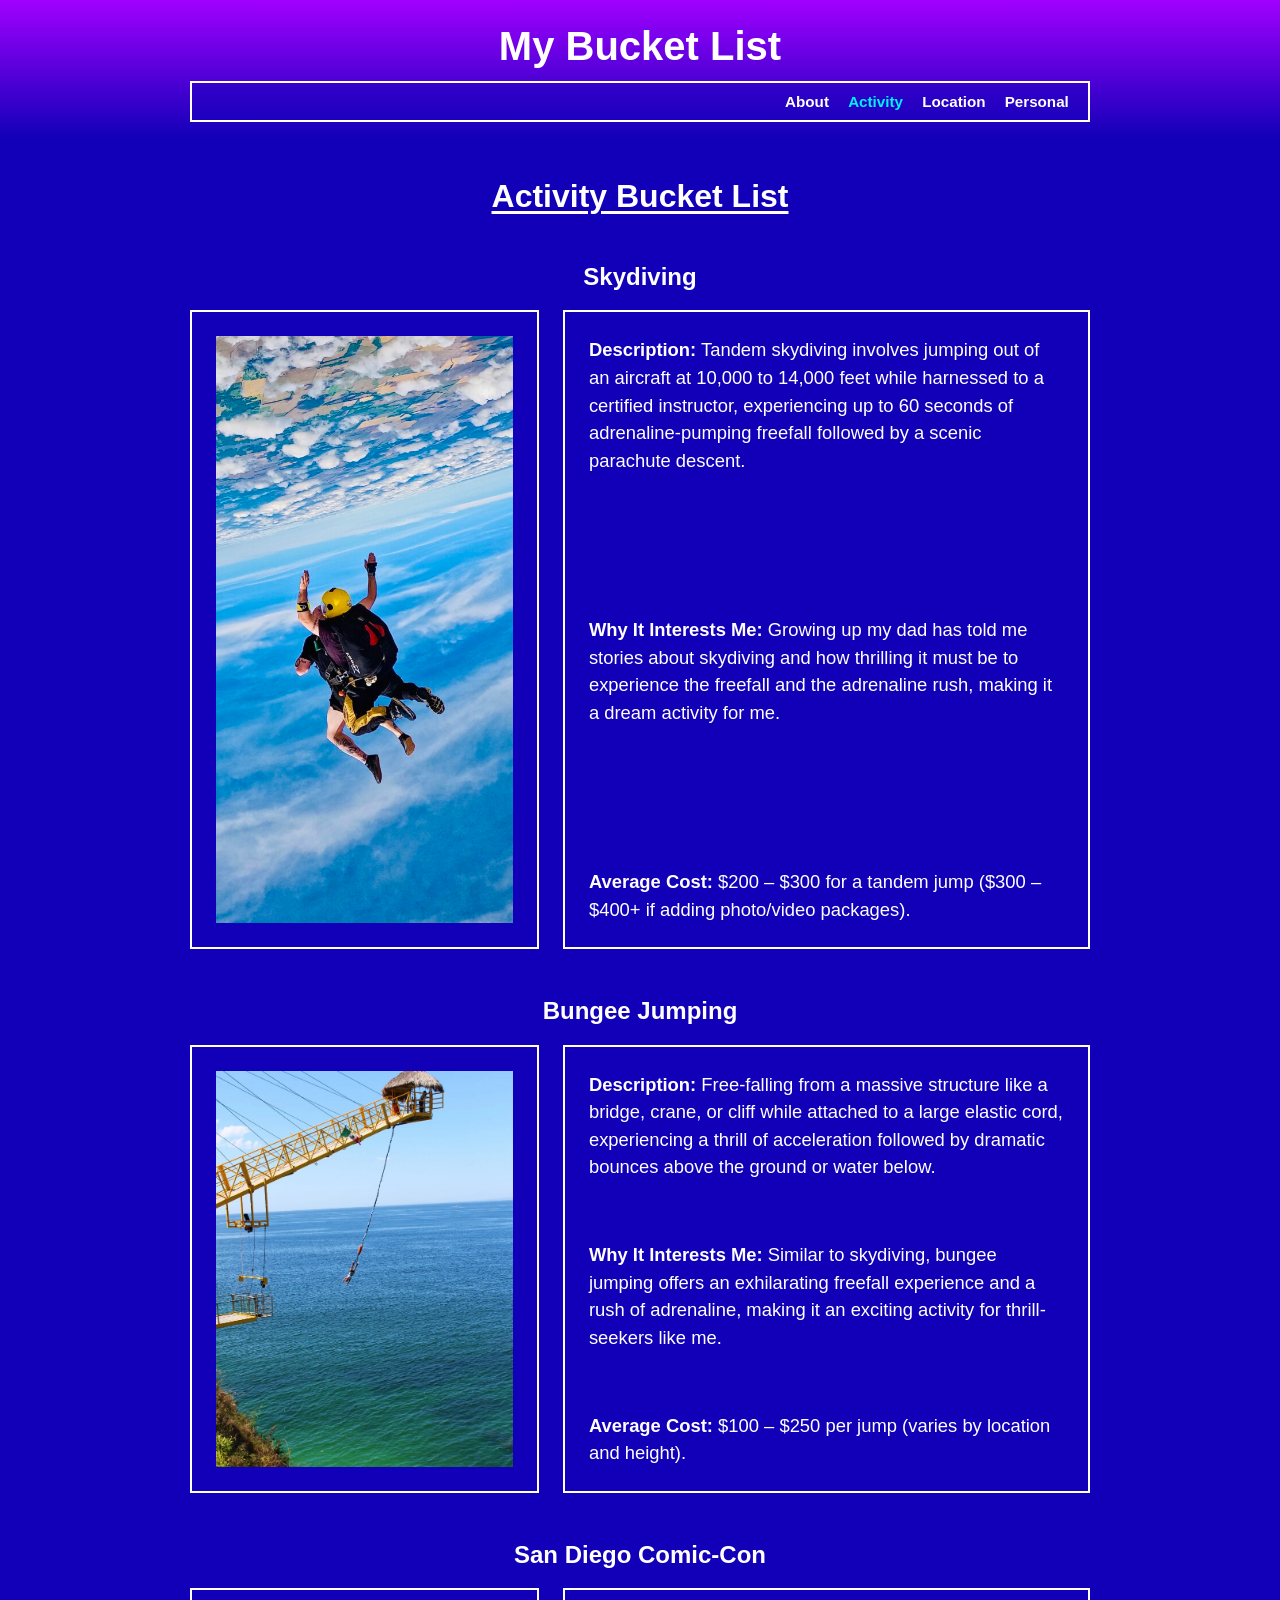
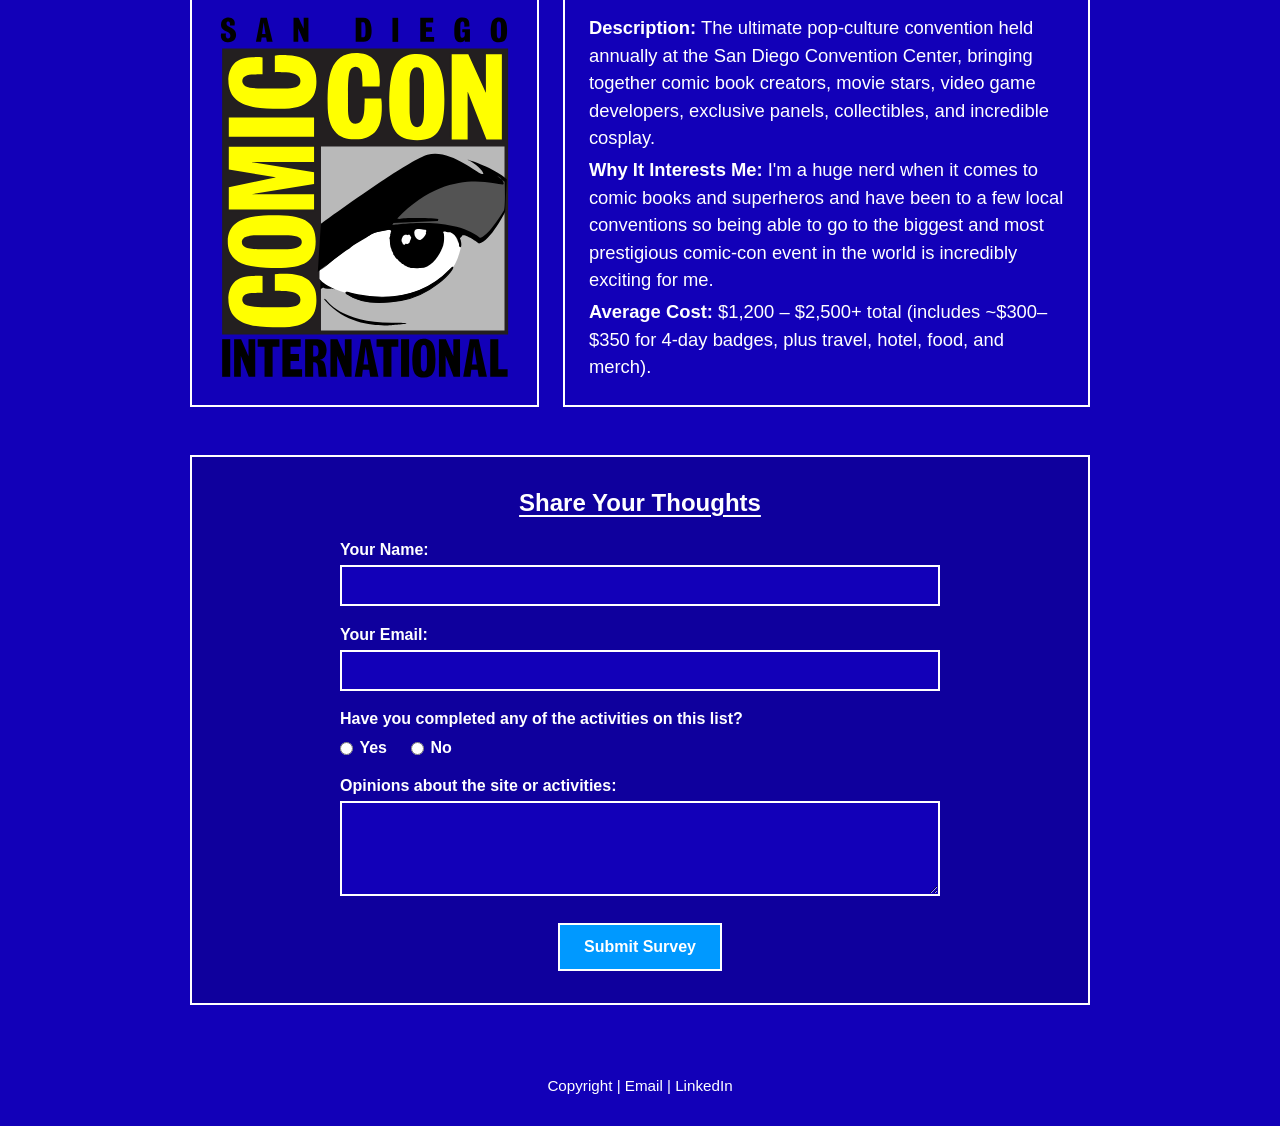
==== activity.html @ 5083dd4b "Add files via upload Update 2" ====
<!DOCTYPE html>
<html lang="en">
<head>
    <meta charset="UTF-8">
    <meta name="viewport" content="width=device-width, initial-scale=1.0">
    <title>My Bucket List - Activity</title>
    <link rel="stylesheet" href="style.css">
</head>
<body>

    <header>
        <h1>My Bucket List</h1>
        <nav>
            <ul>
                <li><a href="index.html">About</a></li>
                <li><a href="activity.html" class="active">Activity</a></li>
                <li><a href="location.html">Location</a></li>
                <li><a href="personal.html">Personal</a></li>
            </ul>
        </nav>
    </header>

    <main>
        <div class="intro" style="margin-bottom: 3rem;">
            <h2>Activity Bucket List</h2>   
        </div>

        <!-- Activity 1: Skydiving -->
        <section class="item-container" style="margin-bottom: 3rem;">
            <h3>Skydiving</h3>
            <div class="content-grid">
                <div class="media-box">
                    <img src="skydiving.jpeg" alt="Tandem skydiving in the sky">
                </div>
                <div class="description-box">
                    <div>
                        <p><strong>Description:</strong> Tandem skydiving involves jumping out of an aircraft at 10,000 to 14,000 feet while harnessed to a certified instructor, experiencing up to 60 seconds of adrenaline-pumping freefall followed by a scenic parachute descent.</p>
                    </div>
                    <div>
                        <p><strong>Why It Interests Me:</strong> Growing up my dad has told me stories about skydiving and how thrilling it must be to experience the freefall and the adrenaline rush, making it a dream activity for me.</p>
                    </div>
                    <div>
                        <p><strong>Average Cost:</strong> $200 – $300 for a tandem jump ($300 – $400+ if adding photo/video packages).</p>
                    </div>
                </div>
            </div>
        </section>

        <!-- Activity 2: Bungee Jumping -->
        <section class="item-container" style="margin-bottom: 3rem;">
            <h3>Bungee Jumping</h3>
            <div class="content-grid">
                <div class="media-box">
                    <img src="bungeejumping.webp" alt="Bungee jumping off a platform over the ocean">
                </div>
                <div class="description-box">
                    <div>
                        <p><strong>Description:</strong> Free-falling from a massive structure like a bridge, crane, or cliff while attached to a large elastic cord, experiencing a thrill of acceleration followed by dramatic bounces above the ground or water below.</p>
                    </div>
                    <div>
                        <p><strong>Why It Interests Me:</strong> Similar to skydiving, bungee jumping offers an exhilarating freefall experience and a rush of adrenaline, making it an exciting activity for thrill-seekers like me.</p>
                    </div>
                    <div>
                        <p><strong>Average Cost:</strong> $100 – $250 per jump (varies by location and height).</p>
                    </div>
                </div>
            </div>
        </section>

        <!-- Activity 3: San Diego Comic-Con -->
        <section class="item-container" style="margin-bottom: 3rem;">
            <h3>San Diego Comic-Con</h3>
            <div class="content-grid">
                <div class="media-box">
                    <img src="comic con.svg" alt="San Diego Comic-Con International logo">
                </div>
                <div class="description-box">
                    <div>
                        <p><strong>Description:</strong> The ultimate pop-culture convention held annually at the San Diego Convention Center, bringing together comic book creators, movie stars, video game developers, exclusive panels, collectibles, and incredible cosplay.</p>
                    </div>
                    <div>
                        <p><strong>Why It Interests Me:</strong> I'm a huge nerd when it comes to comic books and superheros and have been to a few local conventions  so being able to go to the biggest and most prestigious comic-con event in the world is incredibly exciting for me.</p>
                    </div>
                    <div>
                        <p><strong>Average Cost:</strong> $1,200 – $2,500+ total (includes ~$300–$350 for 4-day badges, plus travel, hotel, food, and merch).</p>
                    </div>
                </div>
            </div>
        </section>

        <!-- Survey Section -->
        <section class="survey-section">
            <h3>Share Your Thoughts</h3>
            <form class="survey-form" action="https://formsubmit.co/alambogl@asu.edu" method="POST">
                <!-- Custom FormSubmit Subject Line -->
                <input type="hidden" name="_subject" value="New Activity Survey Submission!">

                <div class="form-group">
                    <label for="name">Your Name:</label>
                    <input type="text" id="name" name="name" required> 
                </div>

                <div class="form-group">
                    <label for="email">Your Email:</label>
                    <input type="email" id="email" name="email" required> 
                </div>

                <div class="form-group">
                    <label>Have you completed any of the activities on this list?</label>
                    <div class="radio-group">
                        <label class="radio-option">
                            <input type="radio" name="completed" value="yes" required> Yes
                        </label>
                        <label class="radio-option">
                            <input type="radio" name="completed" value="no"> No
                        </label>
                    </div>
                </div>

                <div class="form-group">
                    <label for="opinions">Opinions about the site or activities:</label>
                    <textarea id="opinions" name="opinions" rows="4"></textarea>
                </div>

                <button type="submit" class="submit-btn">Submit Survey</button>
            </form>
        </section>
    </main>

    <footer>
        <p>Copyright | <a href="mailto:alambogl@asu.edu">Email</a> | <a href="#">LinkedIn</a></p>
    </footer>

</body>
</html>
---- style.css ----
/* Realtime Colors Variables */
:root {
    --text: #ffffff;
    --background: #1200b8;
    --primary: #00f2ff;
    --secondary: #0099ff;
    --accent: #a100ff;
}

* {
    box-sizing: border-box;
    margin: 0;
    padding: 0;
}

body {
    background-color: var(--background);
    color: var(--text);
    font-family: Arial, Helvetica, sans-serif;
    display: flex;
    flex-direction: column;
    min-height: 100vh;
}

/* Header & Nav Structure with Accent Gradient */
header {
    text-align: center;
    padding-top: 1.5rem;
    padding-bottom: 1rem;
    background: linear-gradient(180deg, var(--accent) 0%, var(--background) 100%);
}

header h1 {
    font-size: 2.5rem;
    font-weight: bold;
    margin-bottom: 0.75rem;
    color: var(--text);
}

nav {
    border: 2px solid var(--text);
    padding: 0.6rem 1.2rem;
    width: 90%;
    max-width: 900px;
    margin: 0 auto;
    display: flex;
    justify-content: flex-end;
    background-color: rgba(18, 0, 184, 0.4);
}

nav ul {
    list-style: none;
    display: flex;
    gap: 1.2rem;
}

nav a {
    color: var(--text);
    text-decoration: none;
    font-weight: bold;
    font-size: 0.95rem;
}

nav a:hover,
nav a.active {
    color: var(--primary);
}

/* Main Content Area */
main {
    flex: 1;
    width: 90%;
    max-width: 900px;
    margin: 2.5rem auto;
    text-align: center;
}

.intro h2 {
    font-size: 2rem;
    font-weight: bold;
    color: var(--text);
    text-decoration: underline;
    text-underline-offset: 4px;
    margin-bottom: 0.5rem;
}

.intro p {
    font-size: 1.2rem;
    color: var(--text);
    opacity: 0.85;
    margin-bottom: 3rem;
}

.item-container h3 {
    font-size: 1.5rem;
    font-weight: bold;
    color: var(--text);
    margin-bottom: 1.2rem;
}
/* Table Layout Styling */
.table-wrapper {
    width: 100%;
    overflow-x: auto; /* Allows horizontal scrolling on small screens */
}

.location-table {
    width: 100%;
    border-collapse: collapse;
    border: 2px solid var(--text);
    text-align: left;
    margin-top: 1rem;
}

.location-table th, 
.location-table td {
    border: 1px solid var(--text);
    padding: 1rem;
    vertical-align: top;
}

.location-table th {
    background-color: var(--accent);
    color: var(--text);
    font-size: 1.1rem;
    font-weight: bold;
    text-align: center;
}

.location-table tr:nth-child(even) {
    background-color: rgba(255, 255, 255, 0.05);
}

.location-name {
    font-weight: bold;
    font-size: 1.2rem;
    white-space: nowrap;
}

.media-cell {
    min-width: 160px;
    text-align: center;
}

.media-cell img,
.media-cell video {
    width: 100%;
    max-width: 150px;
    height: auto;
    border-radius: 4px;
}

/* Wireframe Grid Layout */
.content-grid {
    display: flex;
    gap: 1.5rem;
}

.media-box, 
.description-box {
    border: 2px solid var(--text);
    display: flex;
    flex-direction: column;
    justify-content: left;
    align-items: left;
    text-align: left;
    min-height: 280px;
    padding: 1.5rem;
}

.media-box {
    flex: 1;
    color: var(--text);
    font-size: 1.25rem;
}

.media-box img {
    max-width: 100%;
    height: auto;
    object-fit: cover;
}

.description-box {
    flex: 1.6;
    color: var(--text);
    font-size: 1.15rem;
    line-height: 1.5;
    display: flex;
    flex-direction: column;
    justify-content: space-between; /* Pushes top, middle, and bottom content apart */
    text-align: left;
    min-height: 280px;
    padding: 1.5rem;
}

/* Survey Form Section */
.survey-section {
    border: 2px solid var(--text);
    margin-top: 3rem;
    padding: 2rem;
    text-align: left;
    background-color: rgba(0, 0, 0, 0.15);
}

.survey-section h3 {
    font-size: 1.5rem;
    font-weight: bold;
    color: var(--text);
    text-decoration: underline;
    text-underline-offset: 4px;
    margin-bottom: 1.5rem;
    text-align: center;
}

.survey-form {
    display: flex;
    flex-direction: column;
    gap: 1.2rem;
    max-width: 600px;
    margin: 0 auto;
}

.form-group {
    display: flex;
    flex-direction: column;
    gap: 0.4rem;
}

.form-group label {
    font-weight: bold;
    font-size: 1rem;
    color: var(--text);
}

.form-group input[type="text"],
.form-group input[type="email"],
.form-group textarea {
    padding: 0.6rem;
    border: 2px solid var(--text);
    background-color: var(--background);
    color: var(--text);
    font-family: inherit;
    font-size: 1rem;
}

.form-group input:focus,
.form-group textarea:focus {
    outline: none;
    border-color: var(--primary);
}

.radio-group {
    display: flex;
    gap: 1.5rem;
    margin-top: 0.3rem;
}

.radio-option {
    display: flex;
    align-items: center;
    gap: 0.4rem;
    cursor: pointer;
}

.submit-btn {
    background-color: var(--secondary);
    color: var(--text);
    border: 2px solid var(--text);
    padding: 0.8rem 1.5rem;
    font-size: 1rem;
    font-weight: bold;
    cursor: pointer;
    align-self: center;
    margin-top: 0.5rem;
    transition: background-color 0.2s ease;
}

.submit-btn:hover {
    background-color: var(--primary);
    color: #000;
}

/* Footer Styling */
footer {
    text-align: center;
    padding: 2rem 1rem;
    margin-top: auto;
    font-size: 0.95rem;
    color: var(--text);
}

footer a {
    color: var(--text);
    text-decoration: none;
}

footer a:hover {
    color: var(--primary);
}

/* Responsive Viewports */
@media (max-width: 768px) {
    nav {
        justify-content: center;
    }

    nav ul {
        flex-wrap: wrap;
        justify-content: center;
        gap: 0.8rem;
    }

    .content-grid {
        flex-direction: column;
    }

    .media-box, 
    .description-box {
        min-height: 180px;
    }
}
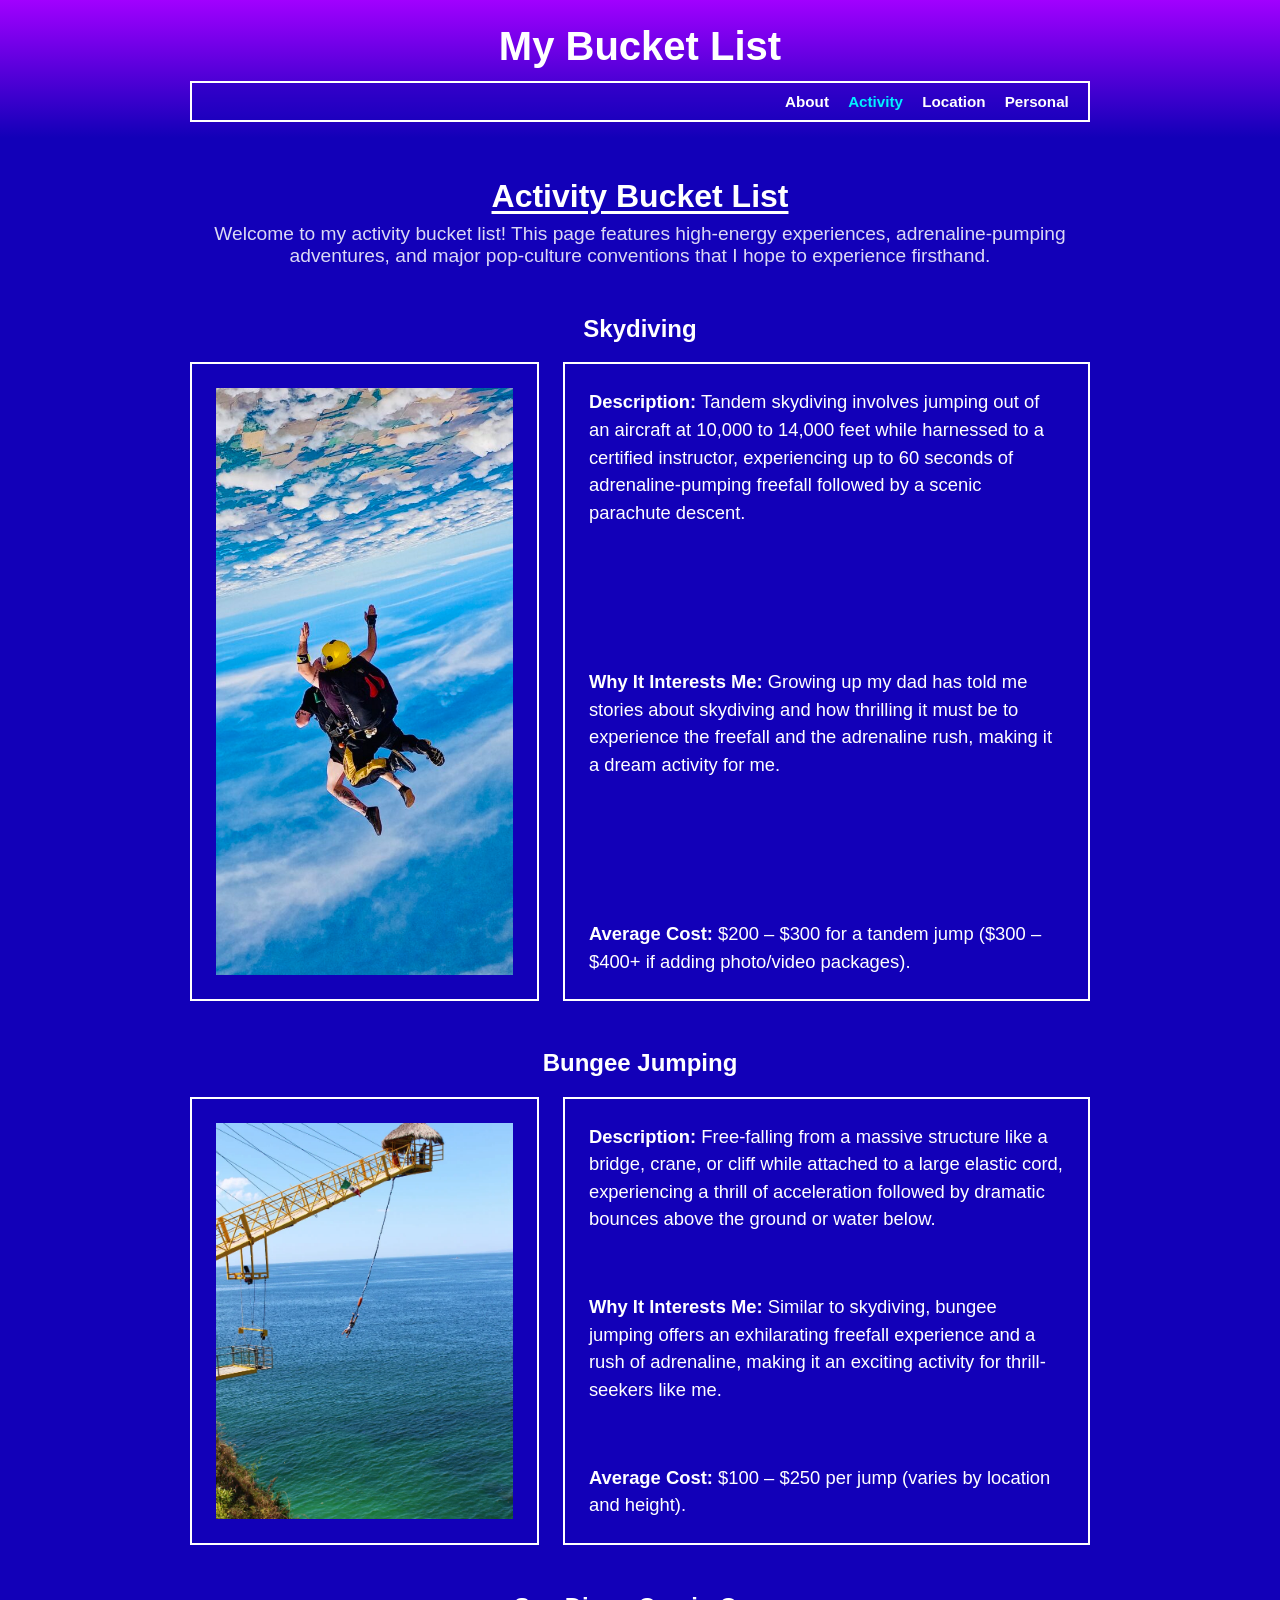
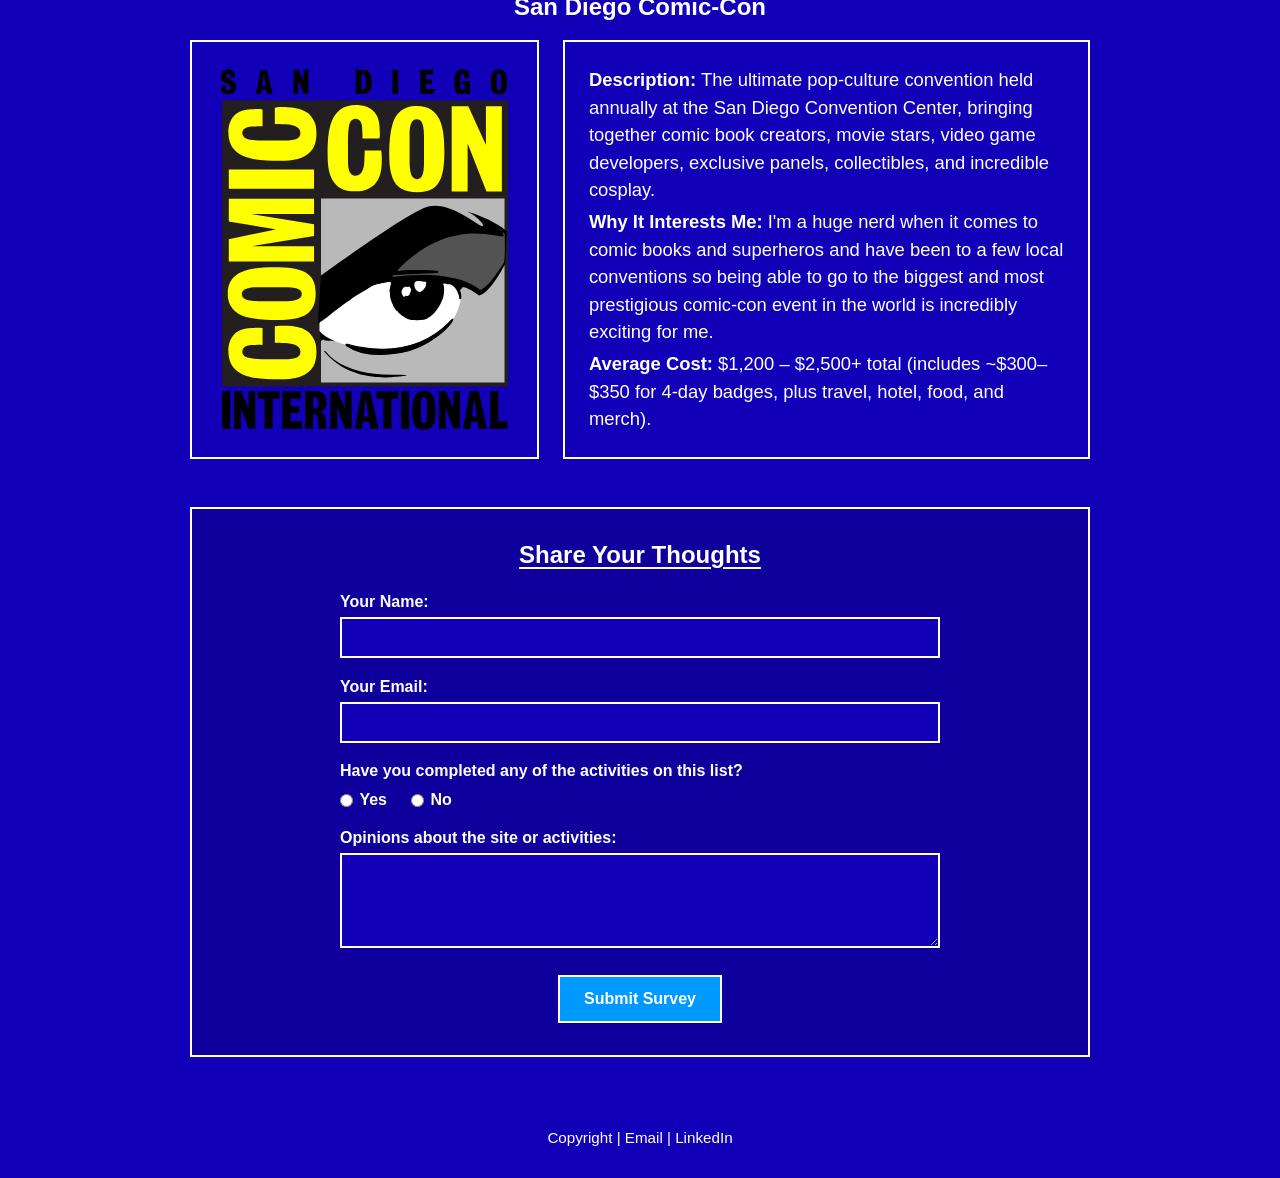
==== commit 61414d49: "Add files via upload" ====
--- a/activity.html
+++ b/activity.html
@@ -3,6 +3,8 @@
 <head>
     <meta charset="UTF-8">
     <meta name="viewport" content="width=device-width, initial-scale=1.0">
+    <meta name="description" content="Explore my activity bucket list featuring skydiving, bungee jumping, and San Diego Comic-Con.">
+    <meta name="author" content="Abram Lamboglia">
     <title>My Bucket List - Activity</title>
     <link rel="stylesheet" href="style.css">
 </head>
@@ -21,8 +23,9 @@
     </header>
 
     <main>
-        <div class="intro" style="margin-bottom: 3rem;">
-            <h2>Activity Bucket List</h2>   
+        <div class="intro">
+            <h2>Activity Bucket List</h2>
+            <p>Welcome to my activity bucket list! This page features high-energy experiences, adrenaline-pumping adventures, and major pop-culture conventions that I hope to experience firsthand.</p>
         </div>
 
         <!-- Activity 1: Skydiving -->
@@ -79,7 +82,7 @@
                         <p><strong>Description:</strong> The ultimate pop-culture convention held annually at the San Diego Convention Center, bringing together comic book creators, movie stars, video game developers, exclusive panels, collectibles, and incredible cosplay.</p>
                     </div>
                     <div>
-                        <p><strong>Why It Interests Me:</strong> I'm a huge nerd when it comes to comic books and superheros and have been to a few local conventions  so being able to go to the biggest and most prestigious comic-con event in the world is incredibly exciting for me.</p>
+                        <p><strong>Why It Interests Me:</strong> I'm a huge nerd when it comes to comic books and superheros and have been to a few local conventions so being able to go to the biggest and most prestigious comic-con event in the world is incredibly exciting for me.</p>
                     </div>
                     <div>
                         <p><strong>Average Cost:</strong> $1,200 – $2,500+ total (includes ~$300–$350 for 4-day badges, plus travel, hotel, food, and merch).</p>
@@ -91,9 +94,7 @@
         <!-- Survey Section -->
         <section class="survey-section">
             <h3>Share Your Thoughts</h3>
-            <form class="survey-form" action="https://formsubmit.co/alambogl@asu.edu" method="POST">
-                <!-- Custom FormSubmit Subject Line -->
-                <input type="hidden" name="_subject" value="New Activity Survey Submission!">
+            <form class="survey-form" action="#" method="POST">
 
                 <div class="form-group">
                     <label for="name">Your Name:</label>
@@ -128,7 +129,7 @@
     </main>
 
     <footer>
-        <p>Copyright | <a href="mailto:alambogl@asu.edu">Email</a> | <a href="#">LinkedIn</a></p>
+        <p>Copyright | <a href="mailto:alambogl@asu.edu">Email</a> | <a href="https://www.linkedin.com/in/abram-lamboglia-b95251288/?isSelfProfile=true" target="_blank" rel="noopener noreferrer">LinkedIn</a></p>
     </footer>
 
 </body>
--- a/style.css
+++ b/style.css
@@ -167,6 +167,7 @@
     padding: 1.5rem;
 }
 
+
 .media-box {
     flex: 1;
     color: var(--text);
